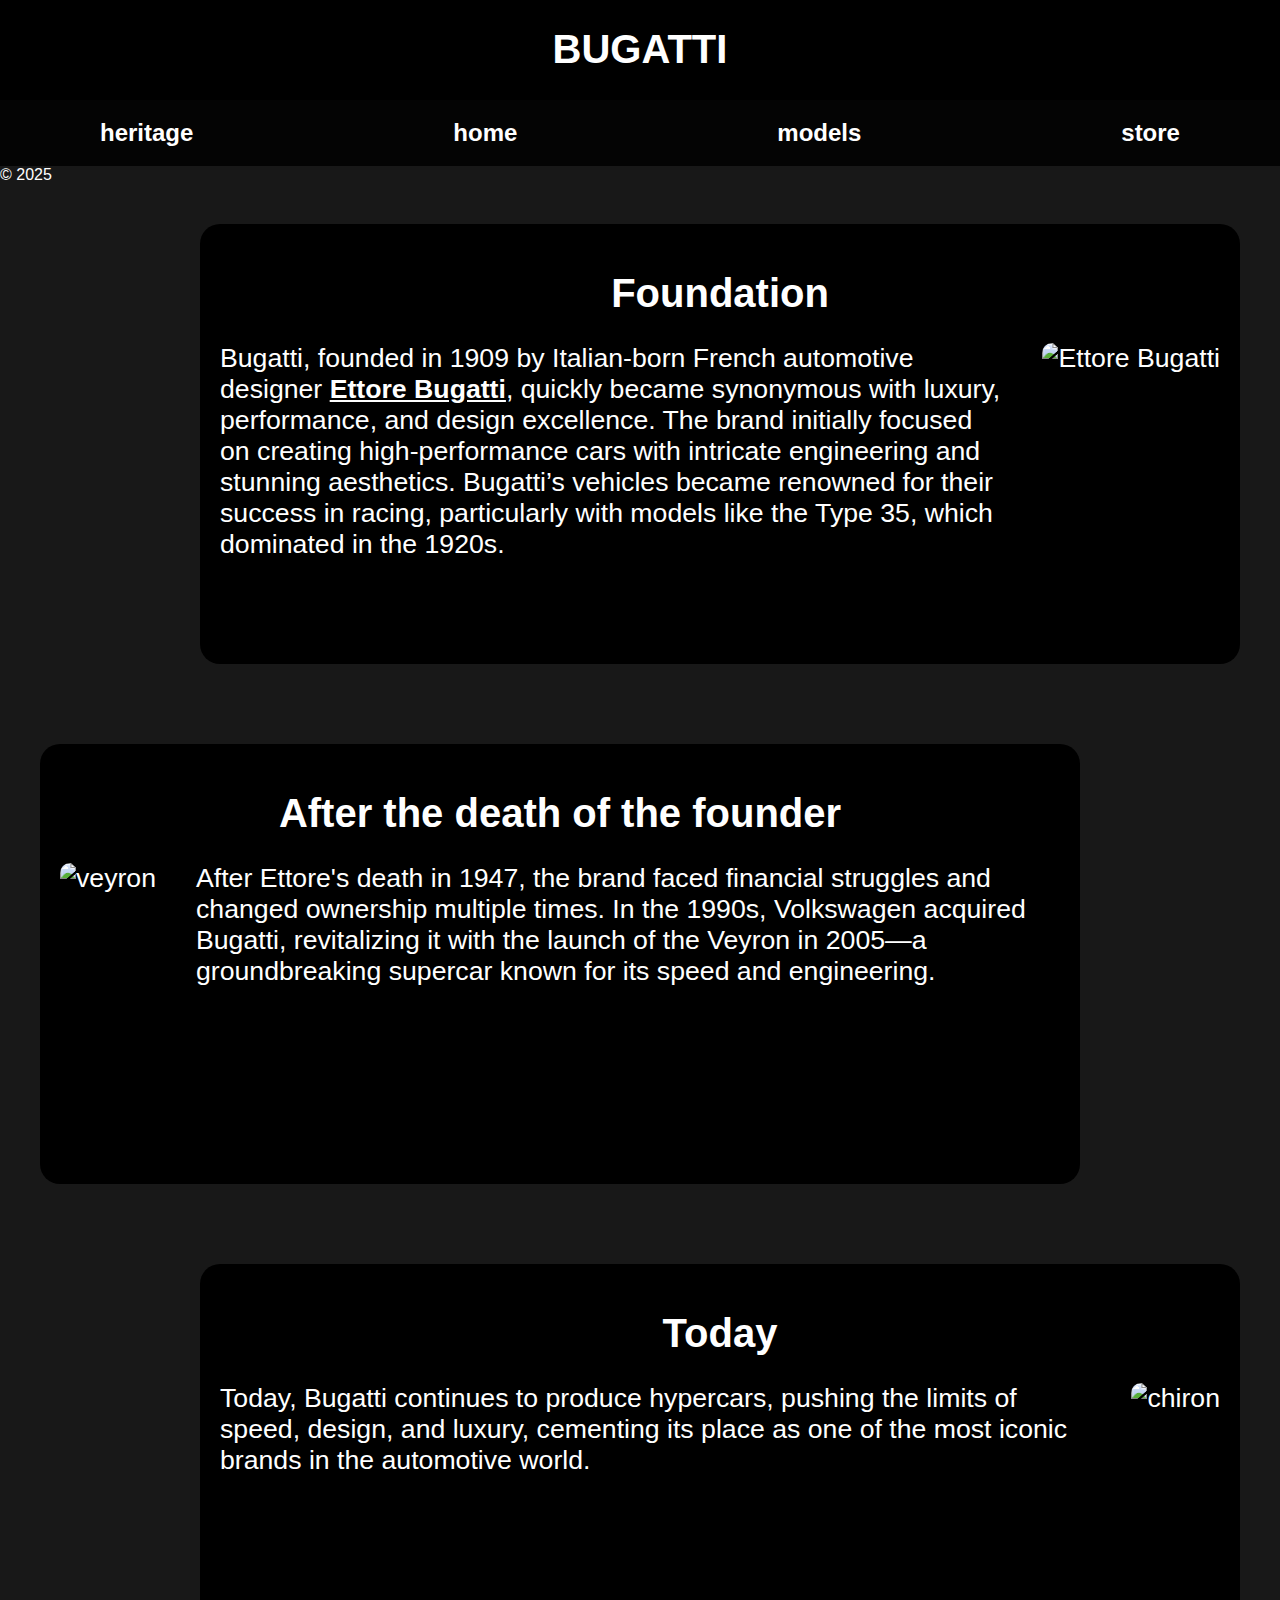
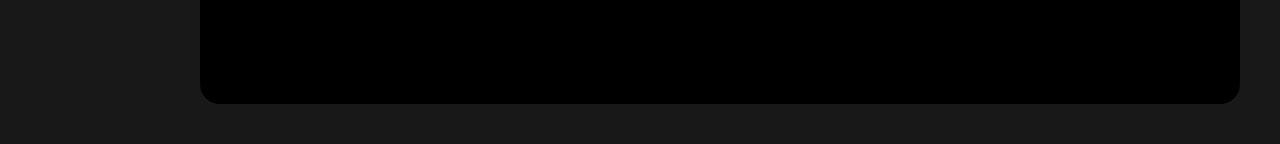
==== heritage.html @ bb68db3a "models-kezdet" ====
<!DOCTYPE html>
<html lang="en">
<head>
    <meta charset="UTF-8">
    <meta name="viewport" content="width=device-width, initial-scale=1.0">
    <title>Bugatti</title>
    <link rel="stylesheet" href="style.css">
</head>
<body>
    <header><h1>BUGATTI</h1></header>
    <nav><h2><a href="heritage.html">heritage</a></h2><h2><a href="index.html">home</a></h2><h2><a href="">models</a></h2><h2><a href="">store</a></h2></nav>
    <footer>&copy; 2025</footer>
    <div id="found">
        <h1>Foundation</h1>
        <img src="https://upload.wikimedia.org/wikipedia/commons/1/1c/Ettore_Bugatti_in_1932.jpg" alt="Ettore Bugatti" id="Ettore"><p>Bugatti, founded in 1909 by Italian-born French automotive designer <a href="https://hu.wikipedia.org/wiki/Ettore_Bugatti" target="_blank" id="Ettore_link">Ettore Bugatti</a>, quickly became synonymous with luxury, performance, and design excellence. The brand initially focused on creating high-performance cars with intricate engineering and stunning aesthetics. Bugatti’s vehicles became renowned for their success in racing, particularly with models like the Type 35, which dominated in the 1920s. </p>
    </div>
    <div id="aftdeath">
        <h1>After the death of the founder</h1>
        <img src="https://vezess2.p3k.hu/app/uploads/2010/07/39748_305801_1000x700.jpg.jpg" alt="veyron" id="veyron"><p>After Ettore's death in 1947, the brand faced financial struggles and changed ownership multiple times. In the 1990s, Volkswagen acquired Bugatti, revitalizing it with the launch of the Veyron in 2005—a groundbreaking supercar known for its speed and engineering.</p>
    </div>
<div id="today">
    <h1>Today</h1>
    <img src="https://vezess2.p3k.hu/app/uploads/2023/08/01-bugatti-css-golden-era.jpg" alt="chiron" id="chiron"> <p>Today, Bugatti continues to produce hypercars, pushing the limits of speed, design, and luxury, cementing its place as one of the most iconic brands in the automotive world.</p>
</div>
</body>
</html>
---- style.css ----
#index::before {
    content: '';
    position: fixed;
    top: 0;
    left: 0;
    width: 100%;
    height: 100%;
    background-image: url(https://androgeek.hu/pictures/auto/itt-a-vadonatuj-1800-loeros-bugatti-tourbillon-hibrid_1.jpg);
    background-size: cover;
    background-position: center;
    filter: blur(3px);
    z-index: -1;
}
body{
    background-color: rgb(24, 24, 24);
    font-family: sans-serif;
    color: white;
    margin: 0px;
}
h1{
    text-shadow: 2px;
    text-align: center;
    font-size: 40px;
}
header{
    position: fixed;
    top: 0;
    left: 0;
    width: 100%;
    background-color: black;
    z-index: 10000;
    transition: top 0.3s;
    height: 100px;
}
nav{
    background-color: rgba(0,0,0, 0.8);
    margin-top: 100px;    
    padding: 3px 100px 3px 100px;
    display: flex;
    justify-content: space-between;
    align-items: center;
    height: 60px;
    z-index: 1000;
    position: relative;
}
#Elegance{
    text-align: center;
    text-shadow: 10px;
    color: rgb(255, 255, 255);
    font-size: 80px;
}
#text{
    position: absolute;
    top: 50%;
    left: 50%;
    transform: translate(-50%, -50%);
    text-align: center;
    border: 3px solid white;
    background-color: rgba(0,0,0, 0.4);
    padding: 20px;
    width: 97.7%;
    border-right: none;
    border-left: none;
}
a{
    color: white;
    text-decoration: none;
}
#found{
    background-color: black;
    width: 1000px;
    border-radius: 20px;
    margin: 40px;
    padding: 20px;
    height: 400px;
    float: right;
    margin-left: 50%;
    font-size: 20pt;
}
#Ettore{
    height: 300px;
    border-radius: 10px;
    float: right;
    margin-left: 40px;
}
#Ettore_link{
    text-decoration: underline;
    font-weight: bold;
}
#aftdeath{
    background-color: black;
    width: 1000px;
    border-radius: 20px;
    float: left;
    height: 400px;
    padding: 20px;
    margin: 40px;
    font-size: 20pt;
    margin-right: 50%;
}
#veyron{
    height: 300px;
    border-radius: 10px;
    float: left;
    margin-right: 40px;
}
#today{
    background-color: black;
    width: 1000px;
    border-radius: 20px;
    margin: 40px;
    padding: 20px;
    height: 400px;
    float: right;
    margin-left: 50%;
    font-size: 20pt;
}
#chiron{
    height: 300px;
    border-radius: 10px;
    float: right;
    margin-left: 40px;
}
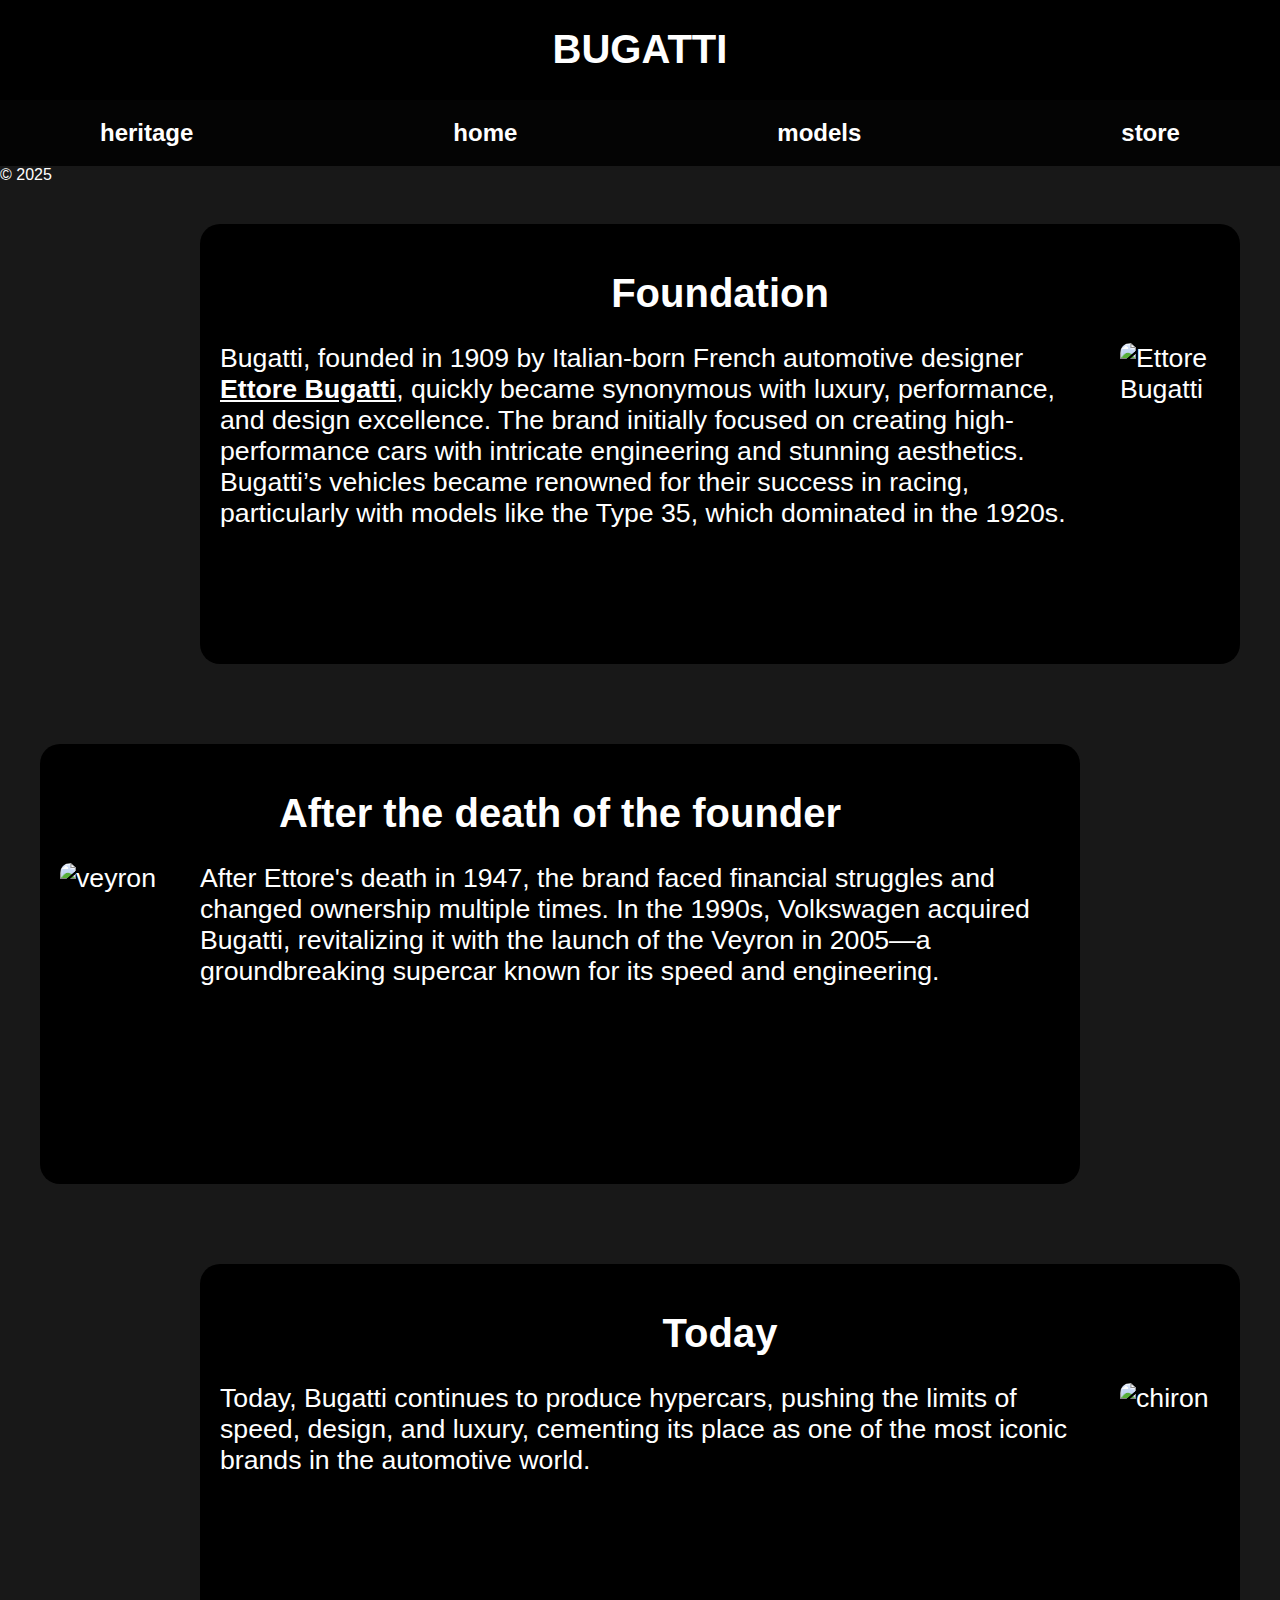
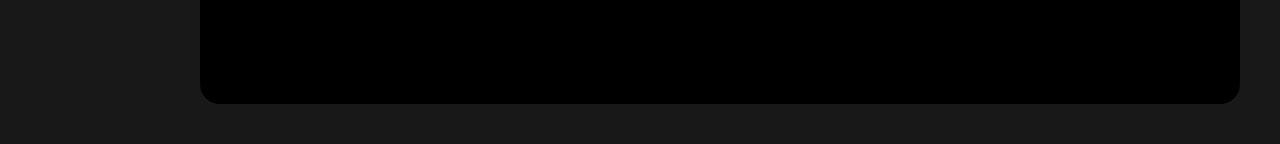
==== commit 512e2d40: "models-kesz" ====
--- a/heritage.html
+++ b/heritage.html
@@ -8,7 +8,7 @@
 </head>
 <body>
     <header><h1>BUGATTI</h1></header>
-    <nav><h2><a href="heritage.html">heritage</a></h2><h2><a href="index.html">home</a></h2><h2><a href="">models</a></h2><h2><a href="">store</a></h2></nav>
+    <nav><h2><a href="heritage.html">heritage</a></h2><h2><a href="index.html">home</a></h2><h2><a href="models.html">models</a></h2><h2><a href="">store</a></h2></nav>
     <footer>&copy; 2025</footer>
     <div id="found">
         <h1>Foundation</h1>
--- a/style.css
+++ b/style.css
@@ -120,4 +120,19 @@
     border-radius: 10px;
     float: right;
     margin-left: 40px;
+}
+table{
+    border-collapse: collapse;
+    border: 2px solid white;
+    width: 98%;
+    margin: 20px;
+    font-size: 20pt;
+}
+tr,td{
+    border: 2px solid white;
+    text-align: center;
+}
+img{
+    height: 100px;
+    width: 100px;
 }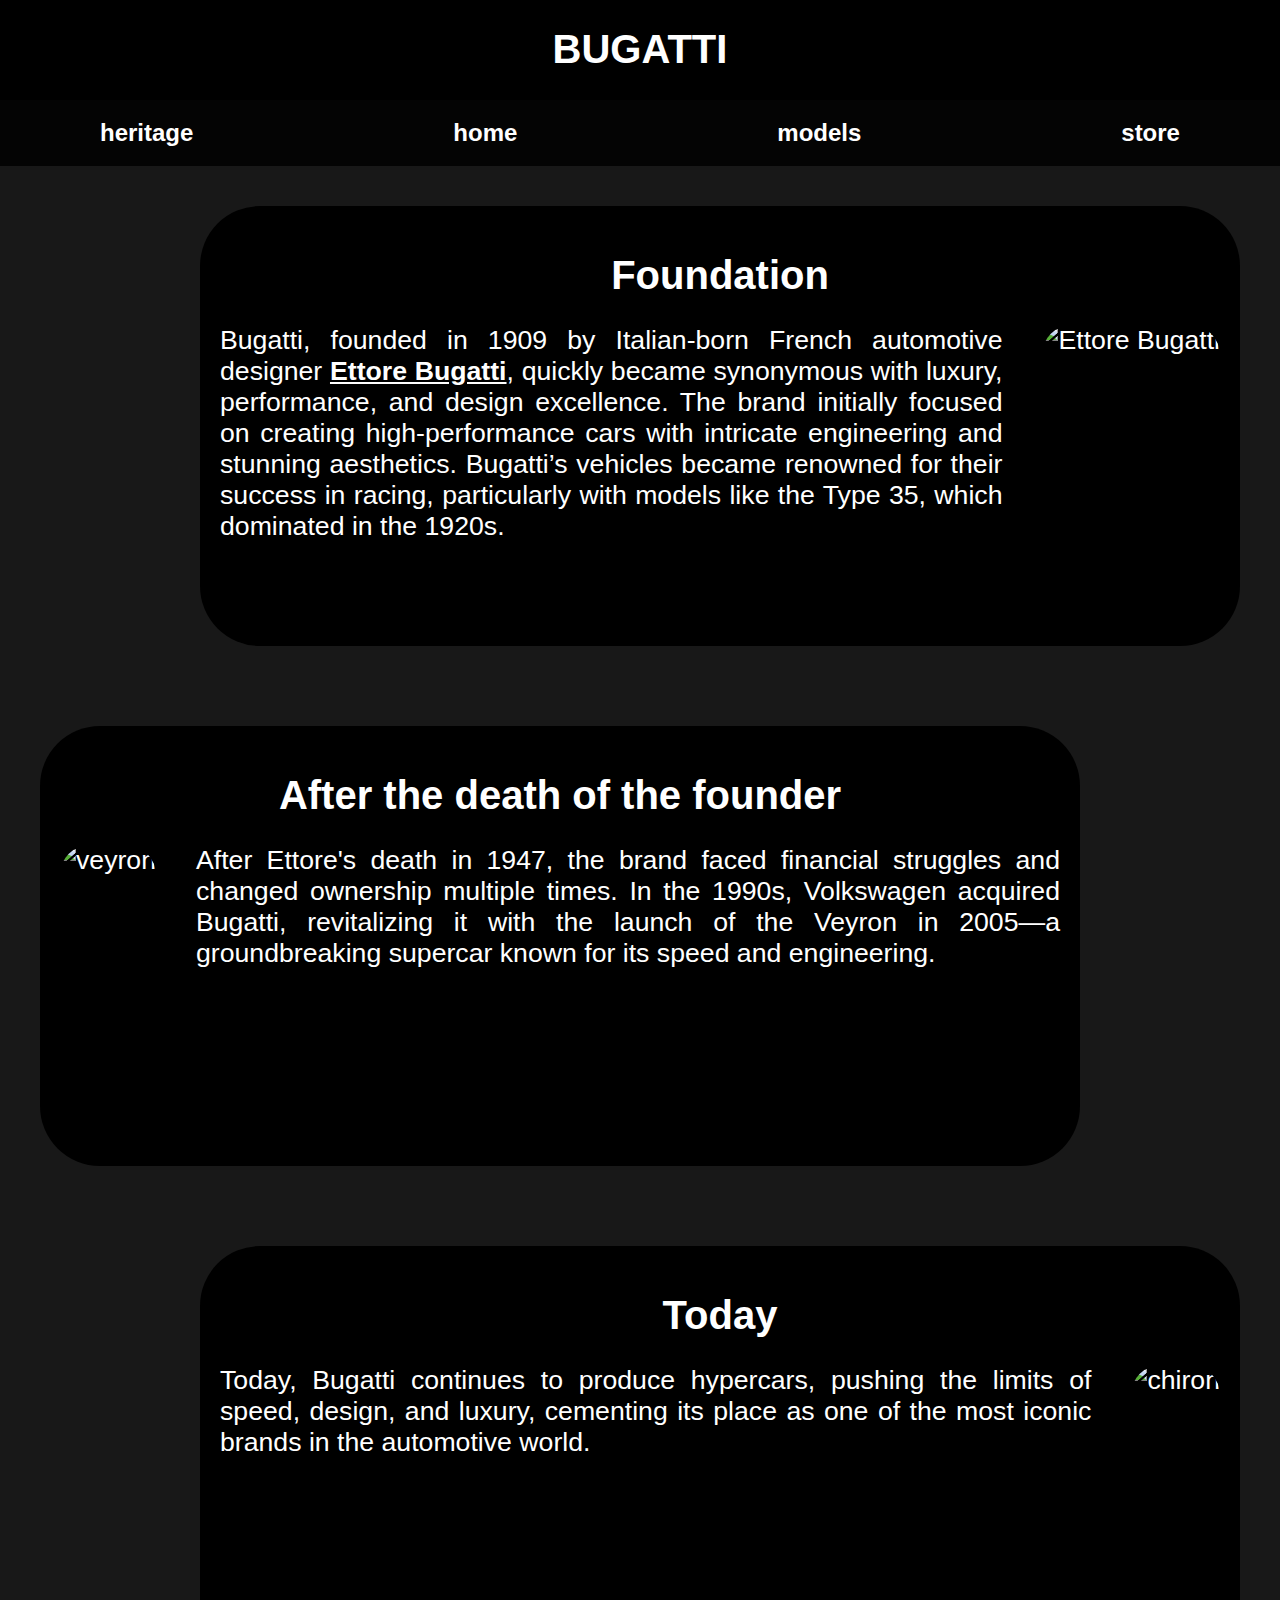
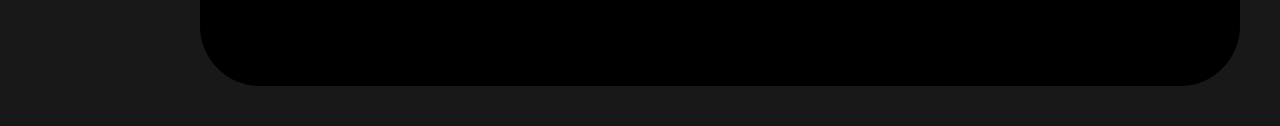
==== commit d45d19e7: "keszenvan" ====
--- a/heritage.html
+++ b/heritage.html
@@ -8,8 +8,7 @@
 </head>
 <body>
     <header><h1>BUGATTI</h1></header>
-    <nav><h2><a href="heritage.html">heritage</a></h2><h2><a href="index.html">home</a></h2><h2><a href="models.html">models</a></h2><h2><a href="">store</a></h2></nav>
-    <footer>&copy; 2025</footer>
+    <nav><h2><a href="heritage.html" class="header">heritage</a></h2><h2><a href="index.html" class="header">home</a></h2><h2><a href="models.html" class="header">models</a></h2><h2><a href="store.html" class="header">store</a></h2></nav>
     <div id="found">
         <h1>Foundation</h1>
         <img src="https://upload.wikimedia.org/wikipedia/commons/1/1c/Ettore_Bugatti_in_1932.jpg" alt="Ettore Bugatti" id="Ettore"><p>Bugatti, founded in 1909 by Italian-born French automotive designer <a href="https://hu.wikipedia.org/wiki/Ettore_Bugatti" target="_blank" id="Ettore_link">Ettore Bugatti</a>, quickly became synonymous with luxury, performance, and design excellence. The brand initially focused on creating high-performance cars with intricate engineering and stunning aesthetics. Bugatti’s vehicles became renowned for their success in racing, particularly with models like the Type 35, which dominated in the 1920s. </p>
--- a/style.css
+++ b/style.css
@@ -31,6 +31,10 @@
     z-index: 10000;
     transition: top 0.3s;
     height: 100px;
+    color: white;
+}
+.header:hover{
+    color: rgb(201, 201, 201);
 }
 nav{
     background-color: rgba(0,0,0, 0.8);
@@ -66,10 +70,13 @@
     color: white;
     text-decoration: none;
 }
+p{
+    text-align: justify;
+}
 #found{
     background-color: black;
     width: 1000px;
-    border-radius: 20px;
+    border-radius: 60px;
     margin: 40px;
     padding: 20px;
     height: 400px;
@@ -79,9 +86,10 @@
 }
 #Ettore{
     height: 300px;
-    border-radius: 10px;
+    border-radius: 30px;
     float: right;
     margin-left: 40px;
+    width: auto;
 }
 #Ettore_link{
     text-decoration: underline;
@@ -90,7 +98,7 @@
 #aftdeath{
     background-color: black;
     width: 1000px;
-    border-radius: 20px;
+    border-radius: 60px;
     float: left;
     height: 400px;
     padding: 20px;
@@ -100,14 +108,15 @@
 }
 #veyron{
     height: 300px;
-    border-radius: 10px;
+    border-radius: 30px;
     float: left;
     margin-right: 40px;
+    width: auto;
 }
 #today{
     background-color: black;
     width: 1000px;
-    border-radius: 20px;
+    border-radius: 60px;
     margin: 40px;
     padding: 20px;
     height: 400px;
@@ -117,22 +126,249 @@
 }
 #chiron{
     height: 300px;
-    border-radius: 10px;
+    border-radius: 30px;
     float: right;
     margin-left: 40px;
+    width: auto;
 }
 table{
     border-collapse: collapse;
     border: 2px solid white;
-    width: 98%;
+    width: 50%;
     margin: 20px;
     font-size: 20pt;
-}
-tr,td{
+    margin-left: 25%;
+}
+tr,td,th{
     border: 2px solid white;
     text-align: center;
 }
 img{
     height: 100px;
     width: 100px;
+}
+td{
+    padding: 10px;
+    font-size: 25pt;
+}
+.store-items{
+background-color: white;
+border-radius: 20px;
+color: black;
+width: 400px;
+margin: 20px;
+}
+#watch{
+    background-color: white;
+    height: 700px;
+    width: 1500px;
+    margin: 40px;
+    border-radius: 40px;
+    display: flex;
+    align-items: flex-start;
+    justify-content: space-between;
+    position: relative;
+}
+#champ{
+    background-color: white;
+    height: 700px;
+    width: 1500px;
+    margin: 40px;
+    border-radius: 40px;
+    display: flex;
+    align-items: flex-start;
+    justify-content: space-between;
+    position: relative;
+}
+#headphones{
+    background-color: white;
+    height: 700px;
+    width: 1500px;
+    margin: 40px;
+    border-radius: 40px;
+    display: flex;
+    align-items: flex-start;
+    justify-content: space-between;
+    position: relative;
+}
+#headphones img{
+    height: 700px;
+    width: 700px;
+}
+#champ img{
+    height: 700px;
+    width: 700px;
+}
+#watch img{
+    height: 700px;
+    width: 700px;
+}
+#watch h3{
+    color: black;
+    font-size: 40pt;
+    margin-left: 10px;
+}
+#champ h3{
+    color: black;
+    font-size: 40pt;
+    margin-left: 10px;
+}
+#headphones h3{
+    color: black;
+    font-size: 40pt;
+    margin-left: 10px;
+}
+.purchase {
+    position: absolute;
+    bottom: 20px;
+    left: 800px;
+    background-color: black;
+    color: white;
+    padding: 0.5rem 1rem;
+    border-radius: 100px;
+    border: none;
+    cursor: pointer;
+    font-size: 1rem;
+    width: 350px;
+    height: 75px;
+    font-size: 15pt;
+}
+#watch h4{
+    position: absolute;
+    font-size: 18pt;
+    margin-left: 10px;
+    color: black;
+    top: 230px;
+    left: 720px;
+    font-weight: bold;
+}
+#champ h4{
+    position: absolute;
+    font-size: 18pt;
+    margin-left: 10px;
+    color: black;
+    top: 150px;
+    left: 720px;
+    font-weight: bold;
+}
+#headphones h4{
+    position: absolute;
+    font-size: 18pt;
+    margin-left: 10px;
+    color: black;
+    top: 155px;
+    left: 720px;
+    font-weight: bold;
+}
+#watch p{
+    position: absolute;
+    font-size: 18pt;
+    margin-left: 10px;
+    color: black;
+    top: 270px;
+    left: 720px;
+    padding: 20px;
+}
+#champ p{
+    position: absolute;
+    font-size: 18pt;
+    margin-left: 10px;
+    color: black;
+    top: 190px;
+    left: 720px;
+    padding: 20px;
+}
+#headphones p{
+    position: absolute;
+    font-size: 18pt;
+    margin-left: 10px;
+    color: black;
+    top: 195px;
+    left: 720px;
+    padding: 20px;
+}
+#store{
+    color: black;
+}
+.number-chooser {
+    position: absolute;
+    display: flex;
+    align-items: center;
+    width: fit-content;
+    border: 2px solid #ccc;
+    border-radius: 18px;
+    overflow: hidden;
+    bottom: 120px;
+    left: 800px;
+}
+
+.number-chooser button {
+    background-color: #f0f0f0;
+    border: none;
+    padding: 10px 15px;
+    cursor: pointer;
+    font-size: 1.2rem;
+    user-select: none;
+}
+
+.number-chooser button:active {
+    background-color: #e0e0e0;
+}
+
+.number-chooser input {
+    width: 60px;
+    text-align: center;
+    border: none;
+    font-size: 1.2rem;
+    outline: none;
+}
+#purchase{
+    max-width: 600px;
+    margin: 2rem auto;
+    background-color: #fff;
+    padding: 3rem;
+    border-radius: 8px;
+    box-shadow: 0 0 10px rgba(0,0,0,0.1);
+  }
+  
+  .form-control {
+    margin-bottom: 1rem;
+  }
+  
+  .form-control label {
+    display: block;
+    margin-bottom: 0.5rem;
+    font-weight: bold;
+    color: black;
+  }
+  
+  .form-control input,
+  .form-control textarea {
+    width: 100%;
+    padding: 0.75rem;
+    border: 1px solid #ccc;
+    border-radius: 4px;
+    font-size: 1rem;
+  }
+button[type="submit"] {
+    background-color: #222;
+    color: #fff;
+    padding: 0.75rem 1.5rem;
+    border: none;
+    border-radius: 4px;
+    cursor: pointer;
+    font-size: 1rem;
+  }
+  button[type="submit"]:hover {
+    background-color: #444;
+  }
+  #purchase-page h3{
+    color: white;
+    font-size: 40pt;
+    margin-left: 10px;
+    text-align: center;
+}
+#chiron-kep{
+    height: 600px;
+    width: auto;
 }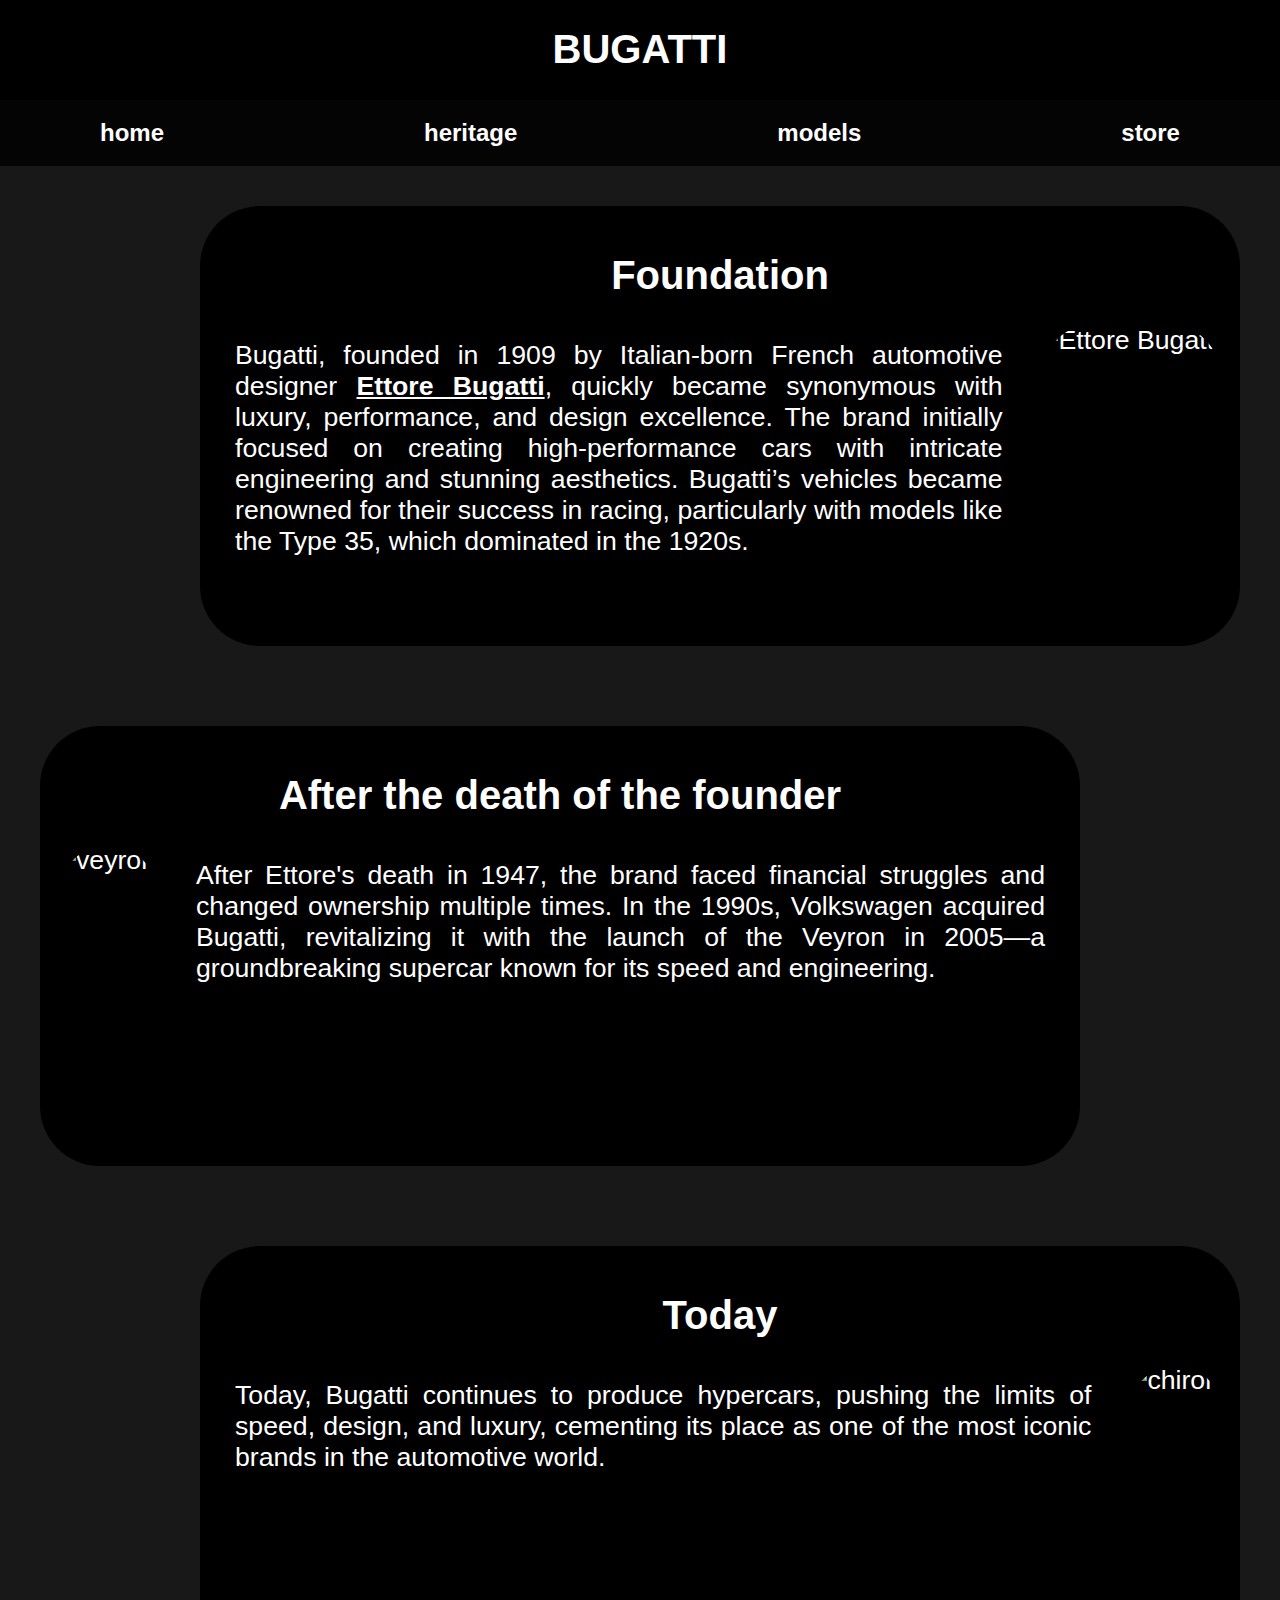
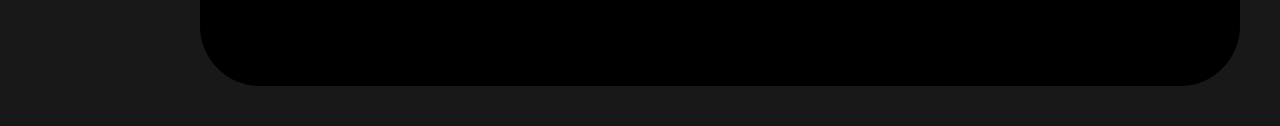
==== commit 81f98446: "végleges" ====
--- a/heritage.html
+++ b/heritage.html
@@ -1,25 +1,47 @@
 <!DOCTYPE html>
 <html lang="en">
+
 <head>
     <meta charset="UTF-8">
     <meta name="viewport" content="width=device-width, initial-scale=1.0">
     <title>Bugatti</title>
     <link rel="stylesheet" href="style.css">
 </head>
-<body>
-    <header><h1>BUGATTI</h1></header>
-    <nav><h2><a href="heritage.html" class="header">heritage</a></h2><h2><a href="index.html" class="header">home</a></h2><h2><a href="models.html" class="header">models</a></h2><h2><a href="store.html" class="header">store</a></h2></nav>
+
+<body id="heritage-page">
+    <header>
+        <h1>BUGATTI</h1>
+    </header>
+    <nav>
+        <h2><a href="index.html" class="header">home</a></h2>
+        <h2><a href="heritage.html" class="header">heritage</a></h2>
+        <h2><a href="models.html" class="header">models</a></h2>
+        <h2><a href="store.html" class="header">store</a></h2>
+    </nav>
     <div id="found">
         <h1>Foundation</h1>
-        <img src="https://upload.wikimedia.org/wikipedia/commons/1/1c/Ettore_Bugatti_in_1932.jpg" alt="Ettore Bugatti" id="Ettore"><p>Bugatti, founded in 1909 by Italian-born French automotive designer <a href="https://hu.wikipedia.org/wiki/Ettore_Bugatti" target="_blank" id="Ettore_link">Ettore Bugatti</a>, quickly became synonymous with luxury, performance, and design excellence. The brand initially focused on creating high-performance cars with intricate engineering and stunning aesthetics. Bugatti’s vehicles became renowned for their success in racing, particularly with models like the Type 35, which dominated in the 1920s. </p>
+        <img src="https://upload.wikimedia.org/wikipedia/commons/1/1c/Ettore_Bugatti_in_1932.jpg" alt="Ettore Bugatti"
+            id="Ettore">
+        <p>Bugatti, founded in 1909 by Italian-born French automotive designer <a
+                href="https://hu.wikipedia.org/wiki/Ettore_Bugatti" target="_blank" id="Ettore_link">Ettore Bugatti</a>,
+            quickly became synonymous with luxury, performance, and design excellence. The brand initially focused on
+            creating high-performance cars with intricate engineering and stunning aesthetics. Bugatti’s vehicles became
+            renowned for their success in racing, particularly with models like the Type 35, which dominated in the
+            1920s. </p>
     </div>
     <div id="aftdeath">
         <h1>After the death of the founder</h1>
-        <img src="https://vezess2.p3k.hu/app/uploads/2010/07/39748_305801_1000x700.jpg.jpg" alt="veyron" id="veyron"><p>After Ettore's death in 1947, the brand faced financial struggles and changed ownership multiple times. In the 1990s, Volkswagen acquired Bugatti, revitalizing it with the launch of the Veyron in 2005—a groundbreaking supercar known for its speed and engineering.</p>
+        <img src="https://vezess2.p3k.hu/app/uploads/2010/07/39748_305801_1000x700.jpg.jpg" alt="veyron" id="veyron">
+        <p>After Ettore's death in 1947, the brand faced financial struggles and changed ownership multiple times. In
+            the 1990s, Volkswagen acquired Bugatti, revitalizing it with the launch of the Veyron in 2005—a
+            groundbreaking supercar known for its speed and engineering.</p>
     </div>
-<div id="today">
-    <h1>Today</h1>
-    <img src="https://vezess2.p3k.hu/app/uploads/2023/08/01-bugatti-css-golden-era.jpg" alt="chiron" id="chiron"> <p>Today, Bugatti continues to produce hypercars, pushing the limits of speed, design, and luxury, cementing its place as one of the most iconic brands in the automotive world.</p>
-</div>
+    <div id="today">
+        <h1>Today</h1>
+        <img src="https://vezess2.p3k.hu/app/uploads/2023/08/01-bugatti-css-golden-era.jpg" alt="chiron" id="chiron">
+        <p>Today, Bugatti continues to produce hypercars, pushing the limits of speed, design, and luxury, cementing its
+            place as one of the most iconic brands in the automotive world.</p>
+    </div>
 </body>
+
 </html>--- a/style.css
+++ b/style.css
@@ -86,7 +86,7 @@
 }
 #Ettore{
     height: 300px;
-    border-radius: 30px;
+    border-radius: 50px;
     float: right;
     margin-left: 40px;
     width: auto;
@@ -108,7 +108,7 @@
 }
 #veyron{
     height: 300px;
-    border-radius: 30px;
+    border-radius: 50px;
     float: left;
     margin-right: 40px;
     width: auto;
@@ -126,22 +126,31 @@
 }
 #chiron{
     height: 300px;
-    border-radius: 30px;
+    border-radius: 50px;
     float: right;
     margin-left: 40px;
     width: auto;
 }
 table{
     border-collapse: collapse;
-    border: 2px solid white;
-    width: 50%;
+    border: none;
+    width: 70%;
     margin: 20px;
     font-size: 20pt;
-    margin-left: 25%;
+    margin-left: 15%;
+}
+table a:hover{
+    color: rgb(167, 166, 166);
 }
 tr,td,th{
-    border: 2px solid white;
-    text-align: center;
+    border: none;
+    text-align: center;
+    padding: 10px;
+}
+th{
+    border-bottom: 5px solid white;
+    border-top: none;
+    font-size: 25pt;
 }
 img{
     height: 100px;
@@ -232,6 +241,11 @@
     width: 350px;
     height: 75px;
     font-size: 15pt;
+    transition: transform 0.3s ease, background-color 0.3s ease;
+}
+.purchase:hover {
+    background-color: #222;
+    transform: scale(1.1);
 }
 #watch h4{
     position: absolute;
@@ -327,8 +341,9 @@
     margin: 2rem auto;
     background-color: #fff;
     padding: 3rem;
-    border-radius: 8px;
+    border-radius: 40px;
     box-shadow: 0 0 10px rgba(0,0,0,0.1);
+
   }
   
   .form-control {
@@ -347,7 +362,7 @@
     width: 100%;
     padding: 0.75rem;
     border: 1px solid #ccc;
-    border-radius: 4px;
+    border-radius: 40px;
     font-size: 1rem;
   }
 button[type="submit"] {
@@ -355,7 +370,7 @@
     color: #fff;
     padding: 0.75rem 1.5rem;
     border: none;
-    border-radius: 4px;
+    border-radius: 40px;
     cursor: pointer;
     font-size: 1rem;
   }
@@ -371,4 +386,31 @@
 #chiron-kep{
     height: 600px;
     width: auto;
+}
+input[type="number"] {
+    -moz-appearance: textfield;
+}
+input[type="number"]::-webkit-outer-spin-button,
+input[type="number"]::-webkit-inner-spin-button {
+    -webkit-appearance: none;
+}
+#thx-text{
+    color: white;
+    font-size: 40pt;
+    margin-left: 10px;
+    text-align: center;
+}
+#thx-text2{
+    color: white;
+    font-size: 20pt;
+    margin-left: 10px;
+    text-align: center;
+}
+.wrapper{
+    width: 100%;
+    display: flex;
+    justify-content: center;
+}
+#heritage-page p{
+    padding: 15px;
 }